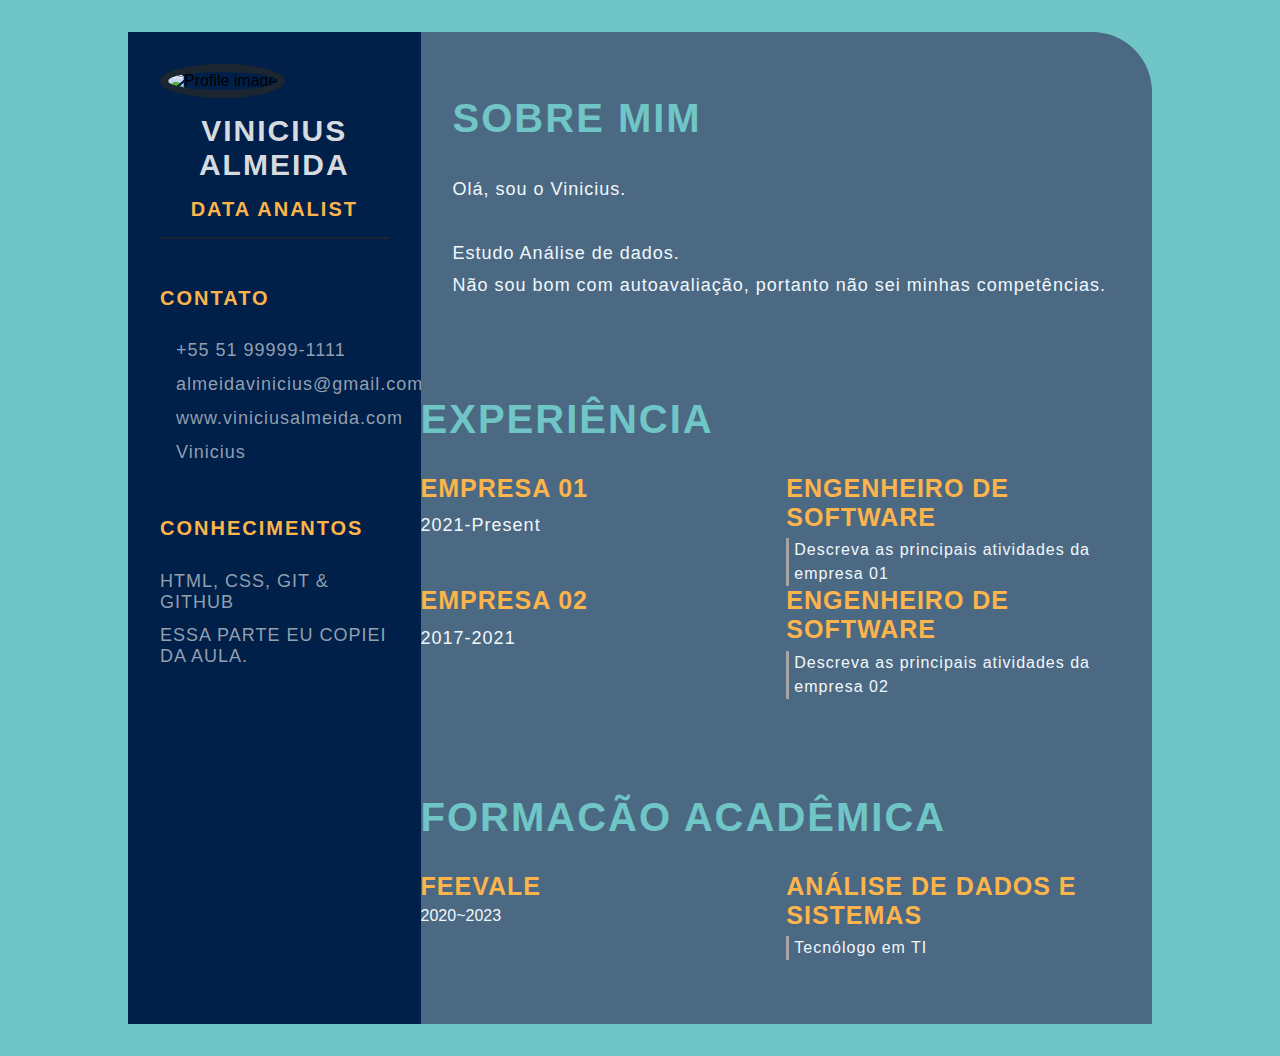
==== cv.html @ 81cd8a54 "day04-changes" ====
<!DOCTYPE html>
<html lang="en">
<head>
    <meta charset="UTF-8">
    <meta http-equiv="X-UA-Compatible" content="IE=edge">
    <meta name="viewport" content="width=device-width, initial-scale=1.0">
    <title>Vinicius Almeida CV</title>

    <link rel="stylesheet" href="style.css">
</head>
<body>
    <main class="resume-contents">
        <section class="left-section">
            <section class="left-section-contents">
                <div class="profile">
                    <img class="profile-image" src="img/me.jpg" alt="Profile image">
                    <p class="name">Vinicius Almeida</p>
                    <p class="profession">Data Analist</p>
                </div>
                <div class="contact-info">
                    <p class="left-title">Contato</p>
                    <ul>
                        <li><i class="fa fa-phone"></i>+55 51 99999-1111</li>
                        <li><i class="fa envelope"></i>almeidavinicius@gmail.com</li>
                        <li><i class="fa fa-globe"></i>www.viniciusalmeida.com</li>
                        <li><i class="fa fa-github"></i>Vinicius</li>
                    </ul>
                </div>
                <div class="skills">
                    <p class="left-title">Conhecimentos</p>
                    <ul>
                        <li><p>HTML, CSS, Git & GitHub</p></li>
                        <li><p>Essa parte eu copiei da aula.</p></li>
                    </ul>
                </div>
            </section>   
            </section>
        <section class="right-section">
                <div class="right-section-contents">
                    <section class="about gap">
                        <div class="right-title">Sobre mim</div>
                        <p class="about-me-contents">
                            Olá, sou o Vinicius.<br>
                            <br> Estudo Análise de dados.
                            <br> Não sou bom com autoavaliação, portanto não sei minhas competências.
                        </p>
                    </section>
                </div>
            <section class="experience gap">
                <div class="right-title">Experiência</div>
                <div class="experience-contents">
                    <div class="exp-left">
                        <p class="exp-company-name">Empresa 01</p>
                        <p class="exp-time-period">2021-Present</p>
                    </div>
                    <div class="exp-right">
                        <p class="exp-position">Engenheiro de Software</p>
                        <p class="exp-desc">
                        Descreva as principais atividades da empresa 01
                        </p>
                    </div>
                    <div class="exp-left">
                        <p class="exp-company-name">Empresa 02</p>
                        <p class="exp-time-period">2017-2021</p>
                    </div>
                    <div class="exp-right">
                        <p class="exp-position">Engenheiro de Software</p>
                        <p class="exp-desc">
                        Descreva as principais atividades da empresa 02
                        </p>
                    </div>
                </div>
            </section>
            <section class="education gap">
                <div class="right-title">Formacão Acadêmica</div>
                <div class="education-contents">
                <div class="education-left">
                    <p class="education-school-name">Feevale</p>
                    <p class="education-time-period">2020~2023</p>
                </div>
                <div class="education-right">
                    <p class="education-subject">Análise de Dados e Sistemas</p>
                    <p class="education-desc">Tecnólogo em TI</p>
                </div>
                </div>
            </section>
        </section>         
        </main>    
</body>
</html>
---- style.css ----
* {
    margin: 0;
    padding: 0;
    box-sizing: border-box;
    list-style: none;
    font-family: 'Roboto', sans-serif;
}

body {
    background-color: #70c6c7;
}

.resume-contents {
    min-height: 100vh;
    width: 80%;
    margin: 2rem auto;
    display: grid;
    grid-template-columns: repeat(7, 1fr);
}

.left-section {
    grid-column: span 2;
    height: 100%;
    background-color: #00204A;
}

.right-section {
    grid-column: span 5;
    height: 100%;
    background-color: #4B6982;
    border-radius: 0px 60px 0px 0px;
}

.left-section-contents{
    padding: 2rem 2rem;
}

.profile {
    width: 100%;
    border-bottom: 2px solid #1B2631;
}

.profile .profile-image {
    width: 100%;
    border-radius: 50%;
    border: 8px solid #1B2631;
}

.name {
    color: #D6DBDF;
    font-size: 30px;
    letter-spacing: 2px;
    text-transform: uppercase;
    text-align: center;
    font-weight: bold;
    padding: 1rem 0;
}

.profession {
    color: #FDB44B;
    font-size: 20px;
    text-transform: uppercase;
    text-align: center;
    letter-spacing: 2px;
    font-weight: bold;
    padding-bottom: 1rem;
}

/* .contact-info { border-bottom: 2px solid #1B2631; } */
.left-title {
    color: #FDB44B;
    font-size: 20px;
    letter-spacing: 2px;
    text-transform: uppercase;
    font-weight: bold;
    display: flex;
    align-items: center;
    padding-top: 3rem;
}

.contact-info ul {
    padding-top: 1.5rem;
}

.contact-info ul li,
.references ul li {
    padding: .4rem 0;
    display: flex;
    align-items: center;
    color: #d6dbdfaf;
    letter-spacing: 1px;
    font-size: 18px;
}

.contact-info ul li i,
.references ul li i {
    padding-right: 1rem;
    font-size: 18px;
    color: #2E86C1;
}

.skills ul {
    padding-top: 1.5rem;
}
.skills ul li p {
    padding: .4rem 0;
    color: #d6dbdfaf;
    font-size: 18px;
    letter-spacing: 1px;
    display: flex;
    align-items: center;
    text-transform: uppercase;
}

.referance-name {
    padding-top: 1.5rem;
    padding-bottom: .4rem;
    font-size: 18px;
    color: #F9E79F;
    letter-spacing: 1px;
    text-transform: uppercase;
}

.referance-profession {
    font-size: 16px;
    color: #d6dbdfaf;
    letter-spacing: 1px;
    /* text-transform: uppercase; */
    padding-bottom: .4rem;
}


.right-section-contents {
    padding: 2rem 2rem;
}

.right-title {
    color: #70C6C7;
    font-size: 40px;
    letter-spacing: 2px;
    text-transform: uppercase;
    font-weight: bold;
    display: flex;
    align-items: center;
    padding: 2rem 0;
    position: relative;
}

.gap {
    padding-bottom: 2rem;
}
.about-me-contents {
    font-size: 18px;
    letter-spacing: 1px;
    line-height: 2rem;
    color: #F1F8FD;
}

.experience-contents,
.education-contents,
.awards-contents {
    display: grid;
    grid-template-columns: repeat(2, 1fr);
    padding-bottom: 2rem;
    color: #F1F8FD;
}

.exp-company-name,
.education-school-name,
.awards-company-name {
    font-size: 25px;
    font-weight: bold;
    text-transform: uppercase;
    letter-spacing: 1px;
    color: #FDB44B;
    padding-bottom: .4rem;
}

.exp-time-period,
.educationp-time-period,
.awards-time-period {
    font-size: 18px;
    letter-spacing: 1px;
    line-height: 2rem;
}

.exp-position,
.education-subject,
.awards-name {
    font-size: 25px;
    font-weight: bold;
    text-transform: uppercase;
    letter-spacing: 1px;
    color: #FDB44B;
    padding-bottom: .4rem;
}

.exp-desc,
.education-desc,
.awards-desc {
    font-size: 16px;
    letter-spacing: 1px;
    line-height: 1.5rem;
    border-left: 3px solid #a5a3a3;
    padding-left: 5px;
}

/* Media queries */
@media screen and (max-width:780px) {
    .experience-contents,
    .education-contents,
    .awards-contents {
        grid-template-columns: repeat(1, 1fr);
    }
}

@media screen and (max-width:780px) {
    .left-section {
        grid-column: span 3;
    }
    
    .right-section {
        grid-column: span 4;
    }
    
}

@media screen and (max-width:1200px) {
    .resume-contents {
        grid-template-columns: repeat(1, 1fr);
    }
}

@media screen and (max-width:390px) {
    .resume-contents {
        width: 100%;
        margin: 0 auto;
    }

    .name {
        font-size: 20px;
    }

    .profession {
        font-size: 18px;
    }

    .left-title {
        font-size: 18px;
    }

    .right-title {
        font-size: 18px;
    }

    .contact-info ul li,
    .references ul li {
        font-size: 12px;
    }

    .contact-info ul li i,
    .references ul li i {
        /* padding-right: 1rem; */
        font-size: 12px;
    }

    .skills ul li p {
        font-size: 12px;
    }

    .about-me-contents {
        font-size: 16px;
        line-height: 1.5rem;
    }

    .exp-company-name,
    .education-school-name,
    .awards-company-name {
        font-size: 18px;
    }

    .exp-time-period,
    .educationp-time-period,
    .awards-time-period {
        font-size: 16px;
    }

    .exp-position,
    .education-subject,
    .awards-name {
        font-size: 18px;
    }
}
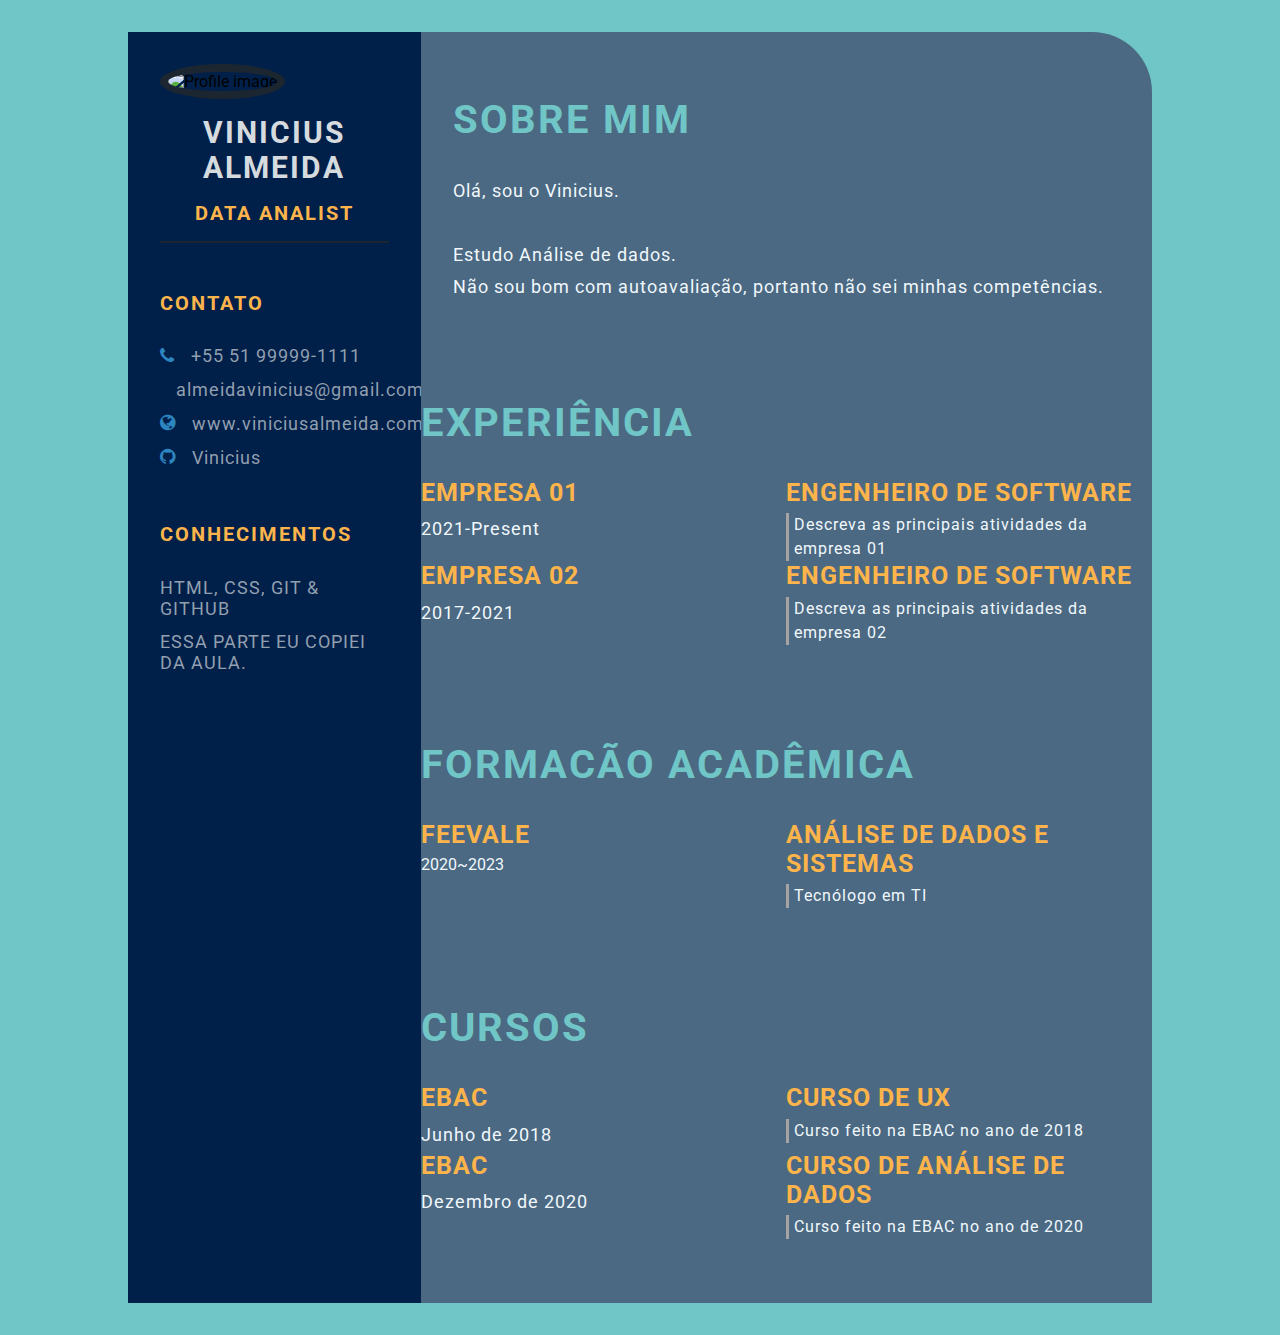
==== commit 51cfccf7: "feat-aula-06-final (#8)" ====
--- a/cv.html
+++ b/cv.html
@@ -1,4 +1,4 @@
-<!DOCTYPE html>
+<!DOCTYPE html> 
 <html lang="en">
 <head>
     <meta charset="UTF-8">
@@ -7,6 +7,16 @@
     <title>Vinicius Almeida CV</title>
 
     <link rel="stylesheet" href="style.css">
+     <!-- Google font  -->
+     <link rel="preconnect" href="https://fonts.googleapis.com">
+     <link rel="preconnect" href="https://fonts.gstatic.com" crossorigin>
+     <link href="https://fonts.googleapis.com/css2?family=Roboto:ital,wght@0,100;0,300;0,400;0,700;1,100;1,300;1,400;1,700&display=swap" rel="stylesheet">
+ 
+     <!-- font-awesome -->
+     <link rel="stylesheet" href="https://cdnjs.cloudflare.com/ajax/libs/font-awesome/4.7.0/css/font-awesome.min.css">
+ 
+     <!-- Custom CSS -->
+     <link rel="stylesheet" href="style.css">
 </head>
 <body>
     <main class="resume-contents">
@@ -84,6 +94,29 @@
                 </div>
                 </div>
             </section>
+            <section class="awards gap">
+                <div class="right-title">Cursos</div>
+                <div class="awards-contents">
+                    <div class="awards-left">
+                    <p class="awards-company-name">EBAC</p>
+                    <p class="awards-time-period">Junho de 2018</p>
+                </div>
+                <div class="awards-right">
+                    <p class="awards-name">Curso de UX</p>
+                    <p class="awards-desc">
+                        Curso feito na EBAC no ano de 2018</p>
+                </div>
+                <div class="awards-left">
+                    <p class="awards-company-name">EBAC</p>
+                    <p class="awards-time-period">Dezembro de 2020</p>
+                </div>
+                <div class="awards-right">
+                    <p class="awards-name">Curso de Análise de Dados</p>
+                    <p class="awards-desc">
+                        Curso feito na EBAC no ano de 2020</p>
+                </div>
+                </div>
+            </section>
         </section>         
         </main>    
 </body>
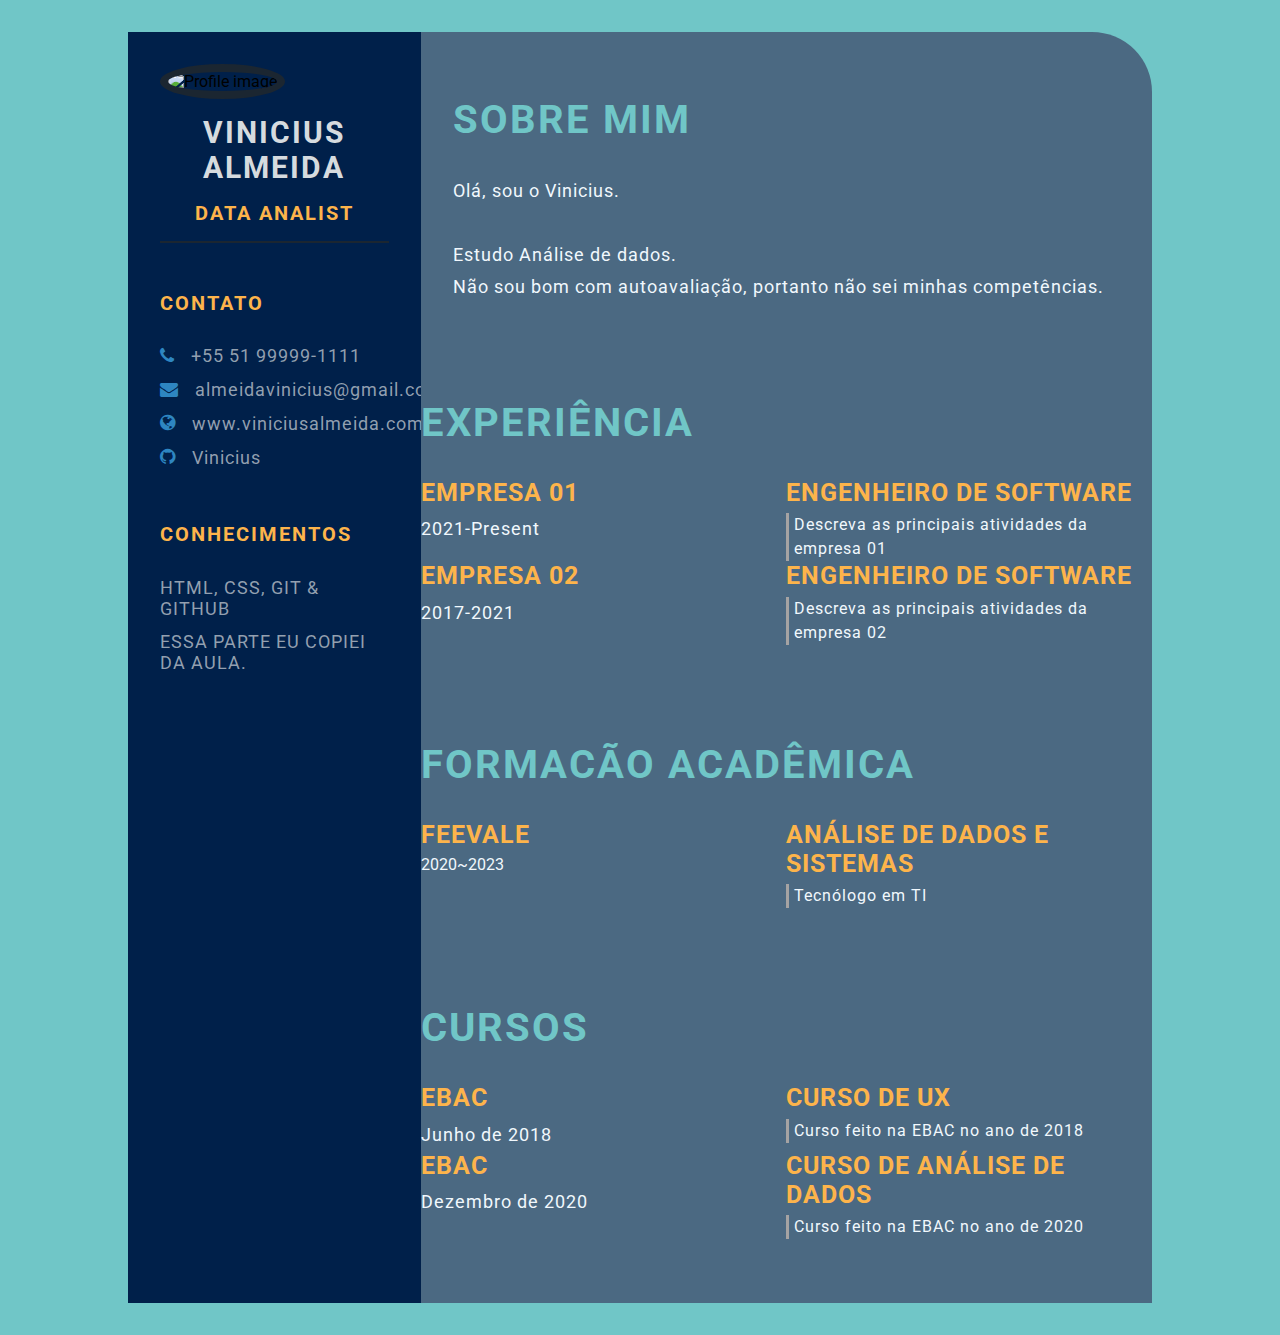
==== commit f1b49b4c: "Aula06(add icons) (#9)" ====
--- a/cv.html
+++ b/cv.html
@@ -4,19 +4,18 @@
     <meta charset="UTF-8">
     <meta http-equiv="X-UA-Compatible" content="IE=edge">
     <meta name="viewport" content="width=device-width, initial-scale=1.0">
-    <title>Vinicius Almeida CV</title>
+    <title>Vinicius Almeida</title>
 
+    <!-- Google font  -->
+    <link rel="preconnect" href="https://fonts.googleapis.com">
+    <link rel="preconnect" href="https://fonts.gstatic.com" crossorigin>
+    <link href="https://fonts.googleapis.com/css2?family=Roboto:ital,wght@0,100;0,300;0,400;0,700;1,100;1,300;1,400;1,700&display=swap" rel="stylesheet">
+
+    <!-- font-awesome -->
+    <link rel="stylesheet" href="https://cdnjs.cloudflare.com/ajax/libs/font-awesome/4.7.0/css/font-awesome.min.css">
+
+    <!-- Custom CSS -->
     <link rel="stylesheet" href="style.css">
-     <!-- Google font  -->
-     <link rel="preconnect" href="https://fonts.googleapis.com">
-     <link rel="preconnect" href="https://fonts.gstatic.com" crossorigin>
-     <link href="https://fonts.googleapis.com/css2?family=Roboto:ital,wght@0,100;0,300;0,400;0,700;1,100;1,300;1,400;1,700&display=swap" rel="stylesheet">
- 
-     <!-- font-awesome -->
-     <link rel="stylesheet" href="https://cdnjs.cloudflare.com/ajax/libs/font-awesome/4.7.0/css/font-awesome.min.css">
- 
-     <!-- Custom CSS -->
-     <link rel="stylesheet" href="style.css">
 </head>
 <body>
     <main class="resume-contents">
@@ -31,7 +30,7 @@
                     <p class="left-title">Contato</p>
                     <ul>
                         <li><i class="fa fa-phone"></i>+55 51 99999-1111</li>
-                        <li><i class="fa envelope"></i>almeidavinicius@gmail.com</li>
+                        <li><i class="fa fa-envelope"></i>almeidavinicius@gmail.com</li>
                         <li><i class="fa fa-globe"></i>www.viniciusalmeida.com</li>
                         <li><i class="fa fa-github"></i>Vinicius</li>
                     </ul>
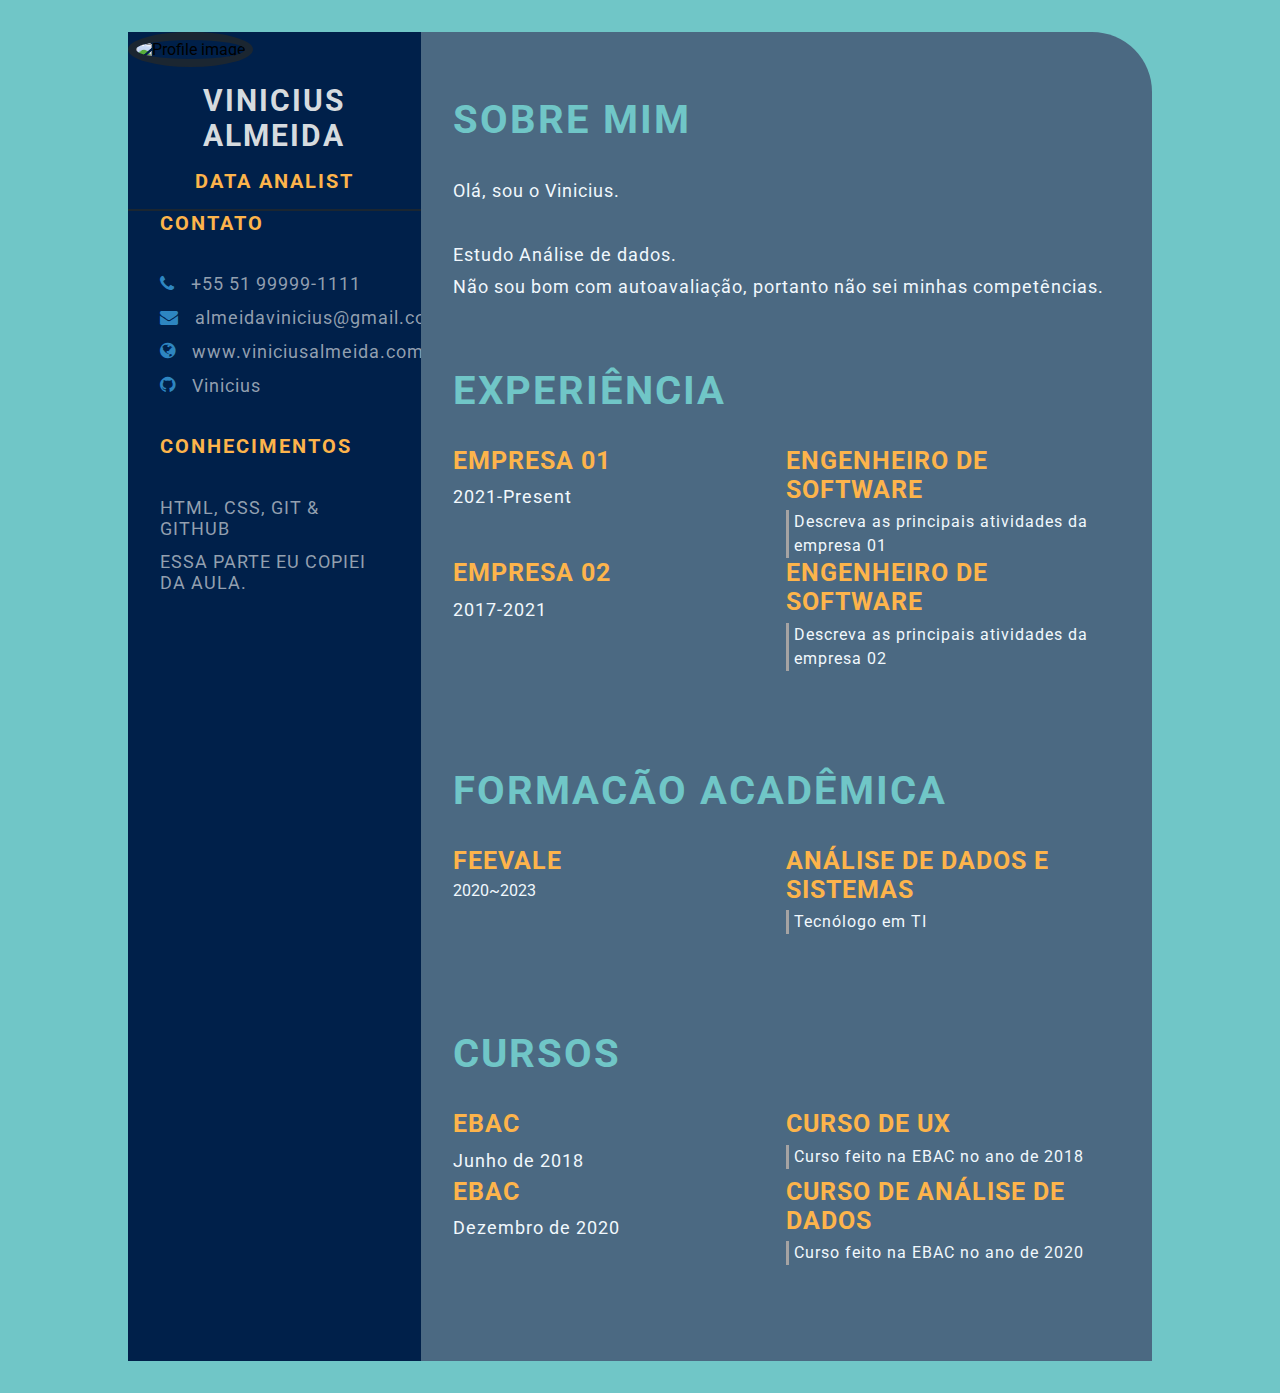
==== commit d30e5552: "Final branch (#13)" ====
--- a/cv.html
+++ b/cv.html
@@ -1,122 +1,124 @@
 <!DOCTYPE html> 
 <html lang="en">
-<head>
-    <meta charset="UTF-8">
-    <meta http-equiv="X-UA-Compatible" content="IE=edge">
-    <meta name="viewport" content="width=device-width, initial-scale=1.0">
-    <title>Vinicius Almeida</title>
 
     <!-- Google font  -->
-    <link rel="preconnect" href="https://fonts.googleapis.com">
-    <link rel="preconnect" href="https://fonts.gstatic.com" crossorigin>
-    <link href="https://fonts.googleapis.com/css2?family=Roboto:ital,wght@0,100;0,300;0,400;0,700;1,100;1,300;1,400;1,700&display=swap" rel="stylesheet">
+    <link rel="preconnect" href="https://fonts.googleapis.com" />
+    <link rel="preconnect" href="https://fonts.gstatic.com" crossorigin />
+    <link
+      href="https://fonts.googleapis.com/css2?family=Roboto:ital,wght@0,100;0,300;0,400;0,700;1,100;1,300;1,400;1,700&display=swap"
+      rel="stylesheet"
+    />
 
     <!-- font-awesome -->
-    <link rel="stylesheet" href="https://cdnjs.cloudflare.com/ajax/libs/font-awesome/4.7.0/css/font-awesome.min.css">
+    <link
+      rel="stylesheet"
+      href="https://cdnjs.cloudflare.com/ajax/libs/font-awesome/4.7.0/css/font-awesome.min.css"
+    />
 
     <!-- Custom CSS -->
-    <link rel="stylesheet" href="style.css">
-</head>
-<body>
+    <link rel="stylesheet" href="style.css" />
+  </head>
+  <body>
     <main class="resume-contents">
-        <section class="left-section">
-            <section class="left-section-contents">
-                <div class="profile">
-                    <img class="profile-image" src="img/me.jpg" alt="Profile image">
-                    <p class="name">Vinicius Almeida</p>
-                    <p class="profession">Data Analist</p>
-                </div>
-                <div class="contact-info">
-                    <p class="left-title">Contato</p>
-                    <ul>
-                        <li><i class="fa fa-phone"></i>+55 51 99999-1111</li>
-                        <li><i class="fa fa-envelope"></i>almeidavinicius@gmail.com</li>
-                        <li><i class="fa fa-globe"></i>www.viniciusalmeida.com</li>
-                        <li><i class="fa fa-github"></i>Vinicius</li>
-                    </ul>
-                </div>
-                <div class="skills">
-                    <p class="left-title">Conhecimentos</p>
-                    <ul>
-                        <li><p>HTML, CSS, Git & GitHub</p></li>
-                        <li><p>Essa parte eu copiei da aula.</p></li>
-                    </ul>
-                </div>
-            </section>   
-            </section>
-        <section class="right-section">
-                <div class="right-section-contents">
-                    <section class="about gap">
-                        <div class="right-title">Sobre mim</div>
-                        <p class="about-me-contents">
-                            Olá, sou o Vinicius.<br>
-                            <br> Estudo Análise de dados.
-                            <br> Não sou bom com autoavaliação, portanto não sei minhas competências.
-                        </p>
-                    </section>
-                </div>
-            <section class="experience gap">
-                <div class="right-title">Experiência</div>
-                <div class="experience-contents">
-                    <div class="exp-left">
-                        <p class="exp-company-name">Empresa 01</p>
-                        <p class="exp-time-period">2021-Present</p>
-                    </div>
-                    <div class="exp-right">
-                        <p class="exp-position">Engenheiro de Software</p>
-                        <p class="exp-desc">
-                        Descreva as principais atividades da empresa 01
-                        </p>
-                    </div>
-                    <div class="exp-left">
-                        <p class="exp-company-name">Empresa 02</p>
-                        <p class="exp-time-period">2017-2021</p>
-                    </div>
-                    <div class="exp-right">
-                        <p class="exp-position">Engenheiro de Software</p>
-                        <p class="exp-desc">
-                        Descreva as principais atividades da empresa 02
-                        </p>
-                    </div>
-                </div>
-            </section>
-            <section class="education gap">
-                <div class="right-title">Formacão Acadêmica</div>
-                <div class="education-contents">
-                <div class="education-left">
-                    <p class="education-school-name">Feevale</p>
-                    <p class="education-time-period">2020~2023</p>
-                </div>
-                <div class="education-right">
-                    <p class="education-subject">Análise de Dados e Sistemas</p>
-                    <p class="education-desc">Tecnólogo em TI</p>
-                </div>
-                </div>
-            </section>
-            <section class="awards gap">
-                <div class="right-title">Cursos</div>
-                <div class="awards-contents">
-                    <div class="awards-left">
-                    <p class="awards-company-name">EBAC</p>
-                    <p class="awards-time-period">Junho de 2018</p>
-                </div>
-                <div class="awards-right">
-                    <p class="awards-name">Curso de UX</p>
-                    <p class="awards-desc">
-                        Curso feito na EBAC no ano de 2018</p>
-                </div>
-                <div class="awards-left">
-                    <p class="awards-company-name">EBAC</p>
-                    <p class="awards-time-period">Dezembro de 2020</p>
-                </div>
-                <div class="awards-right">
-                    <p class="awards-name">Curso de Análise de Dados</p>
-                    <p class="awards-desc">
-                        Curso feito na EBAC no ano de 2020</p>
-                </div>
-                </div>
-            </section>
-        </section>         
-        </main>    
-</body>
-</html>+      <section class="left-section">
+        <section class="left-section-contents">
+          <div class="profile">
+            <img class="profile-image" src="img/me.jpg" alt="Profile image" />
+            <p class="name">Vinicius Almeida</p>
+            <p class="profession">Data Analist</p>
+          </div>
+          <div class="contact-info">
+            <p class="left-title">Contato</p>
+            <ul>
+              <li><i class="fa fa-phone"></i>+55 51 99999-1111</li>
+              <li><i class="fa fa-envelope"></i>almeidavinicius@gmail.com</li>
+              <li><i class="fa fa-globe"></i>www.viniciusalmeida.com</li>
+              <li><i class="fa fa-github"></i>Vinicius</li>
+            </ul>
+          </div>
+          <div class="skills">
+            <p class="left-title">Conhecimentos</p>
+            <ul>
+              <li><p>HTML, CSS, Git & GitHub</p></li>
+              <li><p>Essa parte eu copiei da aula.</p></li>
+            </ul>
+          </div>
+        </section>
+      </section>
+      <section class="right-section">
+        <div class="right-section-contents">
+          <section class="about gap">
+            <div class="right-title">Sobre mim</div>
+            <p class="about-me-contents">
+              Olá, sou o Vinicius.<br />
+              <br />
+              Estudo Análise de dados. <br />
+              Não sou bom com autoavaliação, portanto não sei minhas
+              competências.
+            </p>
+          </section>
+
+          <section class="experience gap">
+            <div class="right-title">Experiência</div>
+            <div class="experience-contents">
+              <div class="exp-left">
+                <p class="exp-company-name">Empresa 01</p>
+                <p class="exp-time-period">2021-Present</p>
+              </div>
+              <div class="exp-right">
+                <p class="exp-position">Engenheiro de Software</p>
+                <p class="exp-desc">
+                  Descreva as principais atividades da empresa 01
+                </p>
+              </div>
+              <div class="exp-left">
+                <p class="exp-company-name">Empresa 02</p>
+                <p class="exp-time-period">2017-2021</p>
+              </div>
+              <div class="exp-right">
+                <p class="exp-position">Engenheiro de Software</p>
+                <p class="exp-desc">
+                  Descreva as principais atividades da empresa 02
+                </p>
+              </div>
+            </div>
+          </section>
+          <section class="education gap">
+            <div class="right-title">Formacão Acadêmica</div>
+            <div class="education-contents">
+              <div class="education-left">
+                <p class="education-school-name">Feevale</p>
+                <p class="education-time-period">2020~2023</p>
+              </div>
+              <div class="education-right">
+                <p class="education-subject">Análise de Dados e Sistemas</p>
+                <p class="education-desc">Tecnólogo em TI</p>
+              </div>
+            </div>
+          </section>
+          <section class="awards gap">
+            <div class="right-title">Cursos</div>
+            <div class="awards-contents">
+              <div class="awards-left">
+                <p class="awards-company-name">EBAC</p>
+                <p class="awards-time-period">Junho de 2018</p>
+              </div>
+              <div class="awards-right">
+                <p class="awards-name">Curso de UX</p>
+                <p class="awards-desc">Curso feito na EBAC no ano de 2018</p>
+              </div>
+              <div class="awards-left">
+                <p class="awards-company-name">EBAC</p>
+                <p class="awards-time-period">Dezembro de 2020</p>
+              </div>
+              <div class="awards-right">
+                <p class="awards-name">Curso de Análise de Dados</p>
+                <p class="awards-desc">Curso feito na EBAC no ano de 2020</p>
+              </div>
+            </div>
+          </section>
+        </div>
+      </section>
+    </main>
+  </body>
+</html>
--- a/style.css
+++ b/style.css
@@ -1,293 +1,294 @@
 * {
-    margin: 0;
-    padding: 0;
-    box-sizing: border-box;
-    list-style: none;
-    font-family: 'Roboto', sans-serif;
+  margin: 0;
+  padding: 0;
+  box-sizing: border-box;
+  list-style: none;
+  font-family: 'Roboto', sans-serif;
 }
 
 body {
-    background-color: #70c6c7;
+  background-color: #70c6c7;
 }
 
 .resume-contents {
-    min-height: 100vh;
-    width: 80%;
-    margin: 2rem auto;
-    display: grid;
-    grid-template-columns: repeat(7, 1fr);
+  min-height: 100vh;
+  width: 80%;
+  margin: 2rem auto;
+  display: grid;
+  grid-template-columns: repeat(7, 1fr);
 }
 
 .left-section {
-    grid-column: span 2;
-    height: 100%;
-    background-color: #00204A;
+  grid-column: span 2;
+  height: 100%;
+  background-color: #00204a;
 }
 
 .right-section {
-    grid-column: span 5;
-    height: 100%;
-    background-color: #4B6982;
-    border-radius: 0px 60px 0px 0px;
-}
-
-.left-section-contents{
-    padding: 2rem 2rem;
+  grid-column: span 5;
+  height: 100%;
+  background-color: #4b6982;
+  border-radius: 0px 60px 0px 0px;
+}
+
+.left-section-content {
+  padding: 2rem 2rem;
 }
 
 .profile {
-    width: 100%;
-    border-bottom: 2px solid #1B2631;
+  width: 100%;
+  border-bottom: 2px solid #1b2631;
 }
 
 .profile .profile-image {
-    width: 100%;
-    border-radius: 50%;
-    border: 8px solid #1B2631;
+  width: 100%;
+  border-radius: 50%;
+  border: 8px solid #1b2631;
 }
 
 .name {
-    color: #D6DBDF;
-    font-size: 30px;
-    letter-spacing: 2px;
-    text-transform: uppercase;
-    text-align: center;
-    font-weight: bold;
-    padding: 1rem 0;
+  color: #d6dbdf;
+  font-size: 30px;
+  letter-spacing: 2px;
+  text-transform: uppercase;
+  text-align: center;
+  font-weight: bold;
+  padding: 1rem 0;
 }
 
 .profession {
-    color: #FDB44B;
-    font-size: 20px;
-    text-transform: uppercase;
-    text-align: center;
-    letter-spacing: 2px;
-    font-weight: bold;
-    padding-bottom: 1rem;
+  color: #fdb44b;
+  font-size: 20px;
+  text-transform: uppercase;
+  text-align: center;
+  letter-spacing: 2px;
+  font-weight: bold;
+  padding-bottom: 1rem;
 }
 
 /* .contact-info { border-bottom: 2px solid #1B2631; } */
 .left-title {
-    color: #FDB44B;
-    font-size: 20px;
-    letter-spacing: 2px;
-    text-transform: uppercase;
-    font-weight: bold;
-    display: flex;
-    align-items: center;
-    padding-top: 3rem;
+  color: #fdb44b;
+  font-size: 20px;
+  letter-spacing: 2px;
+  text-transform: uppercase;
+  font-weight: bold;
+  display: flex;
+  align-items: center;
+  padding-top: 3rem;
+  padding: 0rem 2rem;
 }
 
 .contact-info ul {
-    padding-top: 1.5rem;
+  padding-top: 1.5rem;
+  padding: 2rem 2rem;
 }
 
 .contact-info ul li,
 .references ul li {
-    padding: .4rem 0;
-    display: flex;
-    align-items: center;
-    color: #d6dbdfaf;
-    letter-spacing: 1px;
-    font-size: 18px;
+  padding: 0.4rem 0;
+  display: flex;
+  align-items: center;
+  color: #d6dbdfaf;
+  letter-spacing: 1px;
+  font-size: 18px;
 }
 
 .contact-info ul li i,
 .references ul li i {
-    padding-right: 1rem;
-    font-size: 18px;
-    color: #2E86C1;
+  padding-right: 1rem;
+  font-size: 18px;
+  color: #2e86c1;
 }
 
 .skills ul {
-    padding-top: 1.5rem;
+  padding-top: 1.5rem;
+  padding: 2rem 2rem;
 }
 .skills ul li p {
-    padding: .4rem 0;
-    color: #d6dbdfaf;
-    font-size: 18px;
-    letter-spacing: 1px;
-    display: flex;
-    align-items: center;
-    text-transform: uppercase;
+  padding: 0.4rem 0;
+  color: #d6dbdfaf;
+  font-size: 18px;
+  letter-spacing: 1px;
+  display: flex;
+  align-items: center;
+  text-transform: uppercase;
 }
 
 .referance-name {
-    padding-top: 1.5rem;
-    padding-bottom: .4rem;
-    font-size: 18px;
-    color: #F9E79F;
-    letter-spacing: 1px;
-    text-transform: uppercase;
+  padding-top: 1.5rem;
+  padding-bottom: 0.4rem;
+  font-size: 18px;
+  color: #f9e79f;
+  letter-spacing: 1px;
+  text-transform: uppercase;
 }
 
 .referance-profession {
-    font-size: 16px;
-    color: #d6dbdfaf;
-    letter-spacing: 1px;
-    /* text-transform: uppercase; */
-    padding-bottom: .4rem;
-}
-
+  font-size: 16px;
+  color: #d6dbdfaf;
+  letter-spacing: 1px;
+  /* text-transform: uppercase; */
+  padding-bottom: 0.4rem;
+}
 
 .right-section-contents {
-    padding: 2rem 2rem;
+  padding: 2rem 2rem;
 }
 
 .right-title {
-    color: #70C6C7;
-    font-size: 40px;
-    letter-spacing: 2px;
-    text-transform: uppercase;
-    font-weight: bold;
-    display: flex;
-    align-items: center;
-    padding: 2rem 0;
-    position: relative;
+  color: #70c6c7;
+  font-size: 40px;
+  letter-spacing: 2px;
+  text-transform: uppercase;
+  font-weight: bold;
+  display: flex;
+  align-items: center;
+  padding: 2rem 0;
+  position: relative;
 }
 
 .gap {
-    padding-bottom: 2rem;
+  padding-bottom: 2rem;
 }
 .about-me-contents {
-    font-size: 18px;
-    letter-spacing: 1px;
-    line-height: 2rem;
-    color: #F1F8FD;
+  font-size: 18px;
+  letter-spacing: 1px;
+  line-height: 2rem;
+  color: #f1f8fd;
 }
 
 .experience-contents,
 .education-contents,
 .awards-contents {
-    display: grid;
-    grid-template-columns: repeat(2, 1fr);
-    padding-bottom: 2rem;
-    color: #F1F8FD;
+  display: grid;
+  grid-template-columns: repeat(2, 1fr);
+  padding-bottom: 2rem;
+  color: #f1f8fd;
 }
 
 .exp-company-name,
 .education-school-name,
 .awards-company-name {
-    font-size: 25px;
-    font-weight: bold;
-    text-transform: uppercase;
-    letter-spacing: 1px;
-    color: #FDB44B;
-    padding-bottom: .4rem;
+  font-size: 25px;
+  font-weight: bold;
+  text-transform: uppercase;
+  letter-spacing: 1px;
+  color: #fdb44b;
+  padding-bottom: 0.4rem;
 }
 
 .exp-time-period,
 .educationp-time-period,
 .awards-time-period {
-    font-size: 18px;
-    letter-spacing: 1px;
-    line-height: 2rem;
+  font-size: 18px;
+  letter-spacing: 1px;
+  line-height: 2rem;
 }
 
 .exp-position,
 .education-subject,
 .awards-name {
-    font-size: 25px;
-    font-weight: bold;
-    text-transform: uppercase;
-    letter-spacing: 1px;
-    color: #FDB44B;
-    padding-bottom: .4rem;
+  font-size: 25px;
+  font-weight: bold;
+  text-transform: uppercase;
+  letter-spacing: 1px;
+  color: #fdb44b;
+  padding-bottom: 0.4rem;
 }
 
 .exp-desc,
 .education-desc,
 .awards-desc {
+  font-size: 16px;
+  letter-spacing: 1px;
+  line-height: 1.5rem;
+  border-left: 3px solid #a5a3a3;
+  padding-left: 5px;
+}
+
+/* Media queries */
+@media screen and (max-width: 780px) {
+  .experience-contents,
+  .education-contents,
+  .awards-contents {
+    grid-template-columns: repeat(1, 1fr);
+  }
+}
+
+@media screen and (max-width: 780px) {
+  .left-section {
+    grid-column: span 3;
+  }
+
+  .right-section {
+    grid-column: span 4;
+  }
+}
+
+@media screen and (max-width: 1200px) {
+  .resume-contents {
+    grid-template-columns: repeat(1, 1fr);
+  }
+}
+
+@media screen and (max-width: 390px) {
+  .resume-contents {
+    width: 100%;
+    margin: 0 auto;
+  }
+
+  .name {
+    font-size: 20px;
+  }
+
+  .profession {
+    font-size: 18px;
+  }
+
+  .left-title {
+    font-size: 18px;
+  }
+
+  .right-title {
+    font-size: 18px;
+  }
+
+  .contact-info ul li,
+  .references ul li {
+    font-size: 12px;
+  }
+
+  .contact-info ul li i,
+  .references ul li i {
+    /* padding-right: 1rem; */
+    font-size: 12px;
+  }
+
+  .skills ul li p {
+    font-size: 12px;
+  }
+
+  .about-me-contents {
     font-size: 16px;
-    letter-spacing: 1px;
     line-height: 1.5rem;
-    border-left: 3px solid #a5a3a3;
-    padding-left: 5px;
-}
-
-/* Media queries */
-@media screen and (max-width:780px) {
-    .experience-contents,
-    .education-contents,
-    .awards-contents {
-        grid-template-columns: repeat(1, 1fr);
-    }
-}
-
-@media screen and (max-width:780px) {
-    .left-section {
-        grid-column: span 3;
-    }
-    
-    .right-section {
-        grid-column: span 4;
-    }
-    
-}
-
-@media screen and (max-width:1200px) {
-    .resume-contents {
-        grid-template-columns: repeat(1, 1fr);
-    }
-}
-
-@media screen and (max-width:390px) {
-    .resume-contents {
-        width: 100%;
-        margin: 0 auto;
-    }
-
-    .name {
-        font-size: 20px;
-    }
-
-    .profession {
-        font-size: 18px;
-    }
-
-    .left-title {
-        font-size: 18px;
-    }
-
-    .right-title {
-        font-size: 18px;
-    }
-
-    .contact-info ul li,
-    .references ul li {
-        font-size: 12px;
-    }
-
-    .contact-info ul li i,
-    .references ul li i {
-        /* padding-right: 1rem; */
-        font-size: 12px;
-    }
-
-    .skills ul li p {
-        font-size: 12px;
-    }
-
-    .about-me-contents {
-        font-size: 16px;
-        line-height: 1.5rem;
-    }
-
-    .exp-company-name,
-    .education-school-name,
-    .awards-company-name {
-        font-size: 18px;
-    }
-
-    .exp-time-period,
-    .educationp-time-period,
-    .awards-time-period {
-        font-size: 16px;
-    }
-
-    .exp-position,
-    .education-subject,
-    .awards-name {
-        font-size: 18px;
-    }
-}+  }
+
+  .exp-company-name,
+  .education-school-name,
+  .awards-company-name {
+    font-size: 18px;
+  }
+
+  .exp-time-period,
+  .educationp-time-period,
+  .awards-time-period {
+    font-size: 16px;
+  }
+
+  .exp-position,
+  .education-subject,
+  .awards-name {
+    font-size: 18px;
+  }
+}
